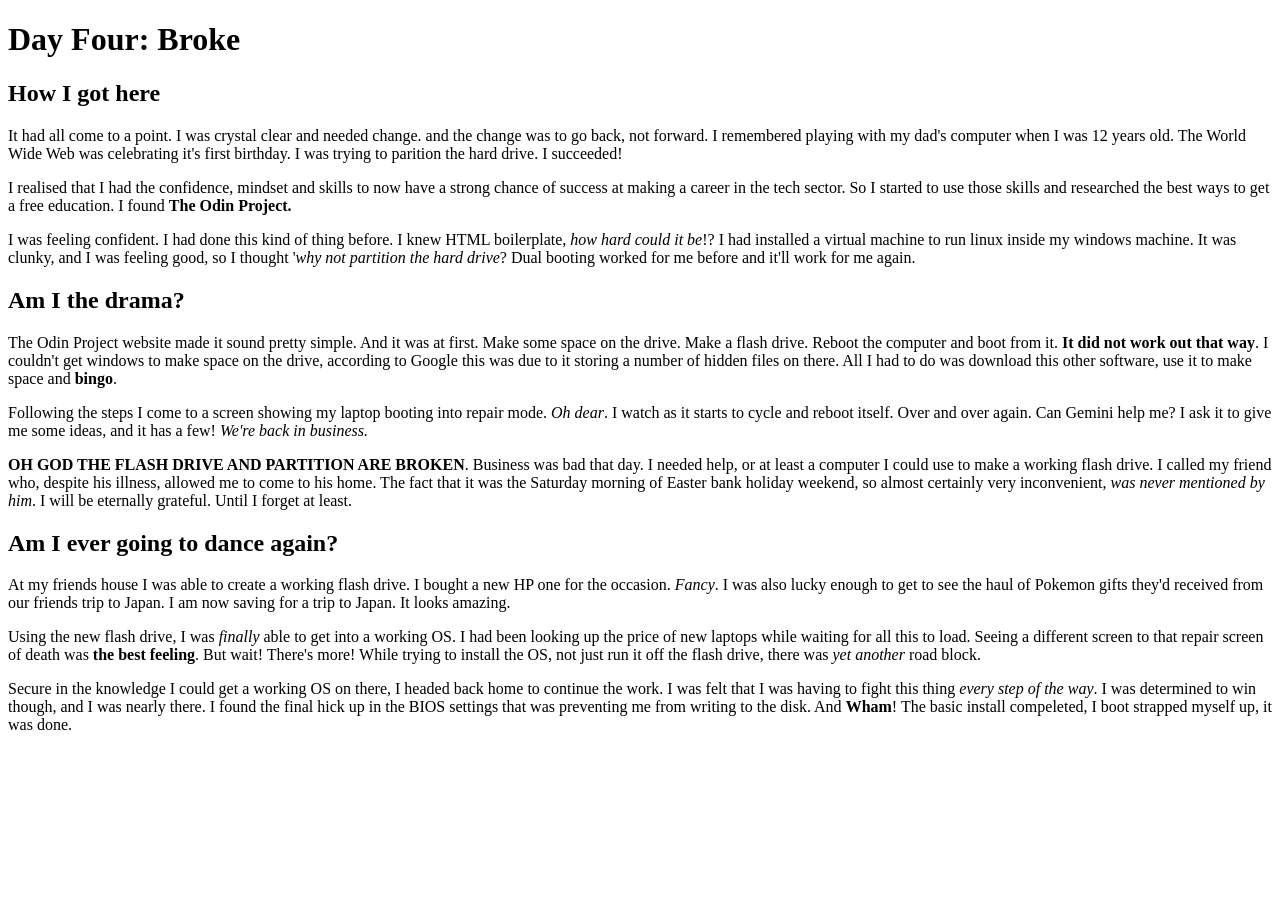
==== index.html @ 67229790 "complete section 3" ====
<!DOCTYPE html>
<html lang="en">
<head>
    <meta charset="UTF-8">
    <meta name="viewport" content="width=device-width, initial-scale=1.0">
    <title>The Dev Log</title>
</head>
<body>
    <h1>Day Four: Broke</h1>
    <h2>How I got here</h2>
    <p>It had all come to a point. I was crystal clear and needed change.
        and the change was to go back, not forward. I remembered playing with my
        dad's computer when I was 12 years old. The World Wide Web was celebrating
        it's first birthday. I was trying to parition the hard drive. I succeeded!
    </p>
    <p>I realised that I had the confidence, mindset and skills to now have a strong
        chance of success at making a career in the tech sector. So I started to use
        those skills and researched the best ways to get a free education. I found 
        <strong>The Odin Project.</strong>
        </p>
    <p>I was feeling confident. I had done this kind of thing before. I knew HTML
        boilerplate, <em>how hard could it be</em>!? I had installed a virtual machine
        to run linux inside my windows machine. It was clunky, and I was feeling good, so
        I thought '<em>why not partition the hard drive</em>? Dual booting worked for 
        me before and it'll work for me again.
    </p>
    <h2>Am I the drama?</h2>
    <p>The Odin Project website made it sound pretty simple. And it was at first. 
       Make some space on the drive. Make a flash drive. Reboot the computer and boot
       from it. <strong>It did not work out that way</strong>. I couldn't get windows
       to make space on the drive, according to Google this was due to it storing a 
       number of hidden files on there. All I had to do was download this other software,
       use it to make space and <strong>bingo</strong>.
    </p>
    <p>Following the steps I come to a screen showing my laptop booting into repair mode.
        <em>Oh dear</em>. I watch as it starts to cycle and reboot itself. Over and over
        again. Can Gemini help me? I ask it to give me some ideas, and it has a few! 
        <em>We're back in business.</em>
    </p>
    <p><strong>OH GOD THE FLASH DRIVE AND PARTITION ARE BROKEN</strong>. Business was 
        bad that day. I needed help, or at least a computer I could use to make a working
        flash drive. I called my friend who, despite his illness, allowed me to come to his
        home. The fact that it was the Saturday morning of Easter bank holiday weekend, so 
        almost certainly very inconvenient, <em>was never mentioned by him</em>. I will be 
        eternally grateful. Until I forget at least.
    </p>
    <h2>Am I ever going to dance again?</h2>
    <p>At my friends house I was able to create a working flash drive. I bought a new HP
        one for the occasion. <em>Fancy</em>. I was also lucky enough to get to see the haul
        of Pokemon gifts they'd received from our friends trip to Japan. I am now saving
        for a trip to Japan. It looks amazing.
    </p>
    <p>Using the new flash drive, I was <em>finally</em> able to get into a working OS. I 
        had been looking up the price of new laptops while waiting for all this to load. 
        Seeing a different screen to that repair screen of death was <strong>the best
        feeling</strong>. But wait! There's more! While trying to install the OS, not just 
        run it off the flash drive, there was <em>yet another</em> road block.
    </p>
    <p>Secure in the knowledge I could get a working OS on there, I headed back home to 
        continue the work. I was felt that I was having to fight this thing <em>every step of 
        the way</em>. I was determined to win though, and I was nearly there. I found the 
        final hick up in the BIOS settings that was preventing me from writing to the disk.
        And <strong>Wham</strong>! The basic install compeleted, I boot strapped myself up, 
        it was done.
    </p>
</body>
</html>
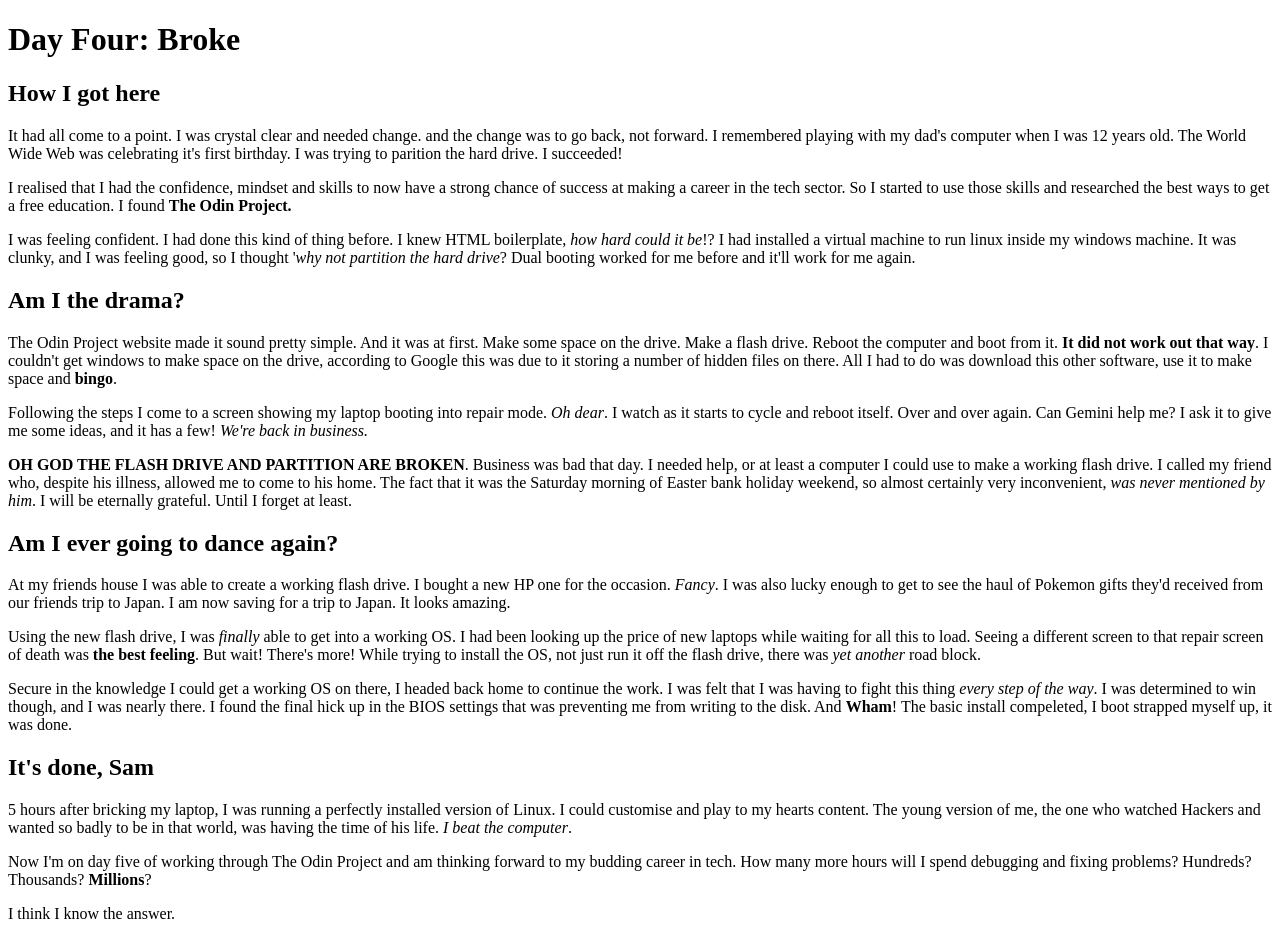
==== commit ad49f938: "add conclusion" ====
--- a/index.html
+++ b/index.html
@@ -63,5 +63,16 @@
         And <strong>Wham</strong>! The basic install compeleted, I boot strapped myself up, 
         it was done.
     </p>
+    <h2>It's done, Sam</h2>
+    <p>5 hours after bricking my laptop, I was running a perfectly installed version of
+        Linux. I could customise and play to my hearts content. The young version of me, the 
+        one who watched Hackers and wanted so badly to be in that world, was having the time 
+        of his life. <em>I beat the computer</em>.
+    </p>
+    <p>Now I'm on day five of working through The Odin Project and am thinking forward
+        to my budding career in tech. How many more hours will I spend debugging and fixing
+        problems? Hundreds? Thousands? <strong>Millions</strong>?
+    </p>
+    <p>I think I know the answer.</p>
 </body>
 </html>
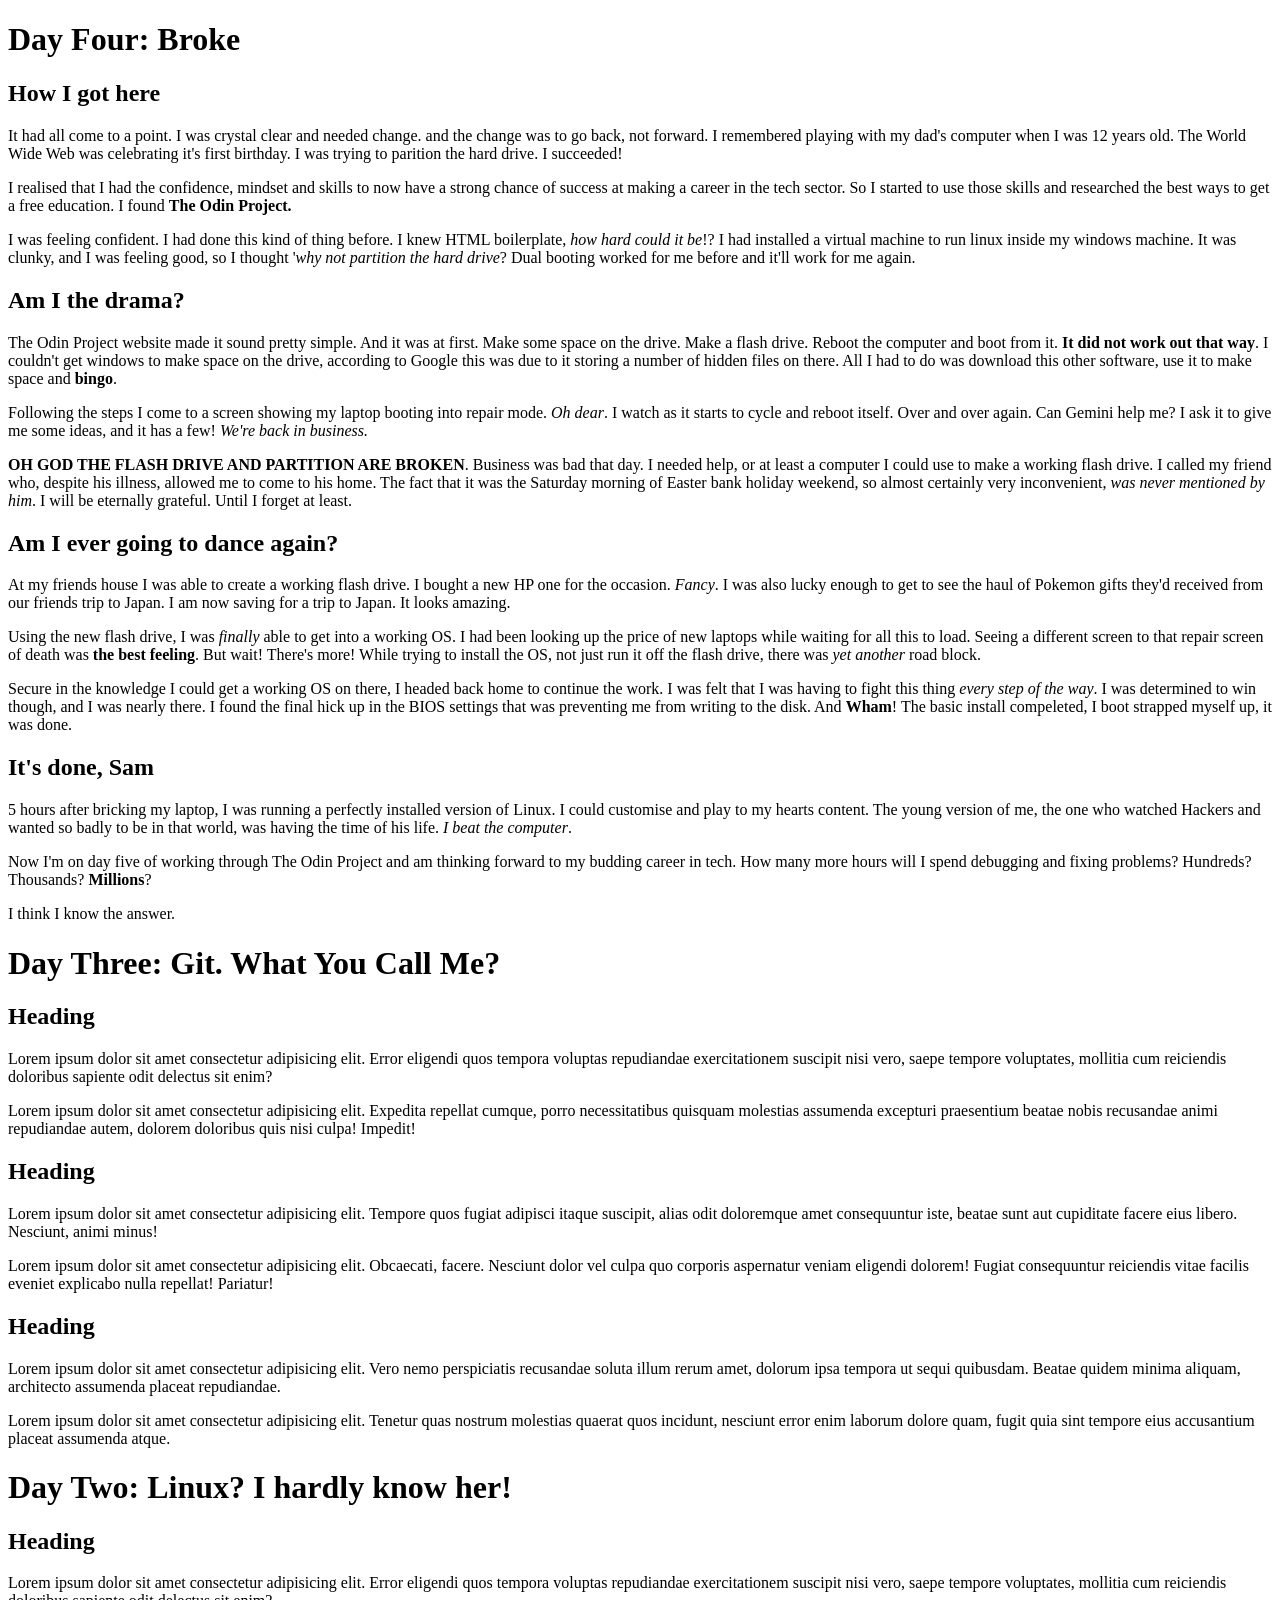
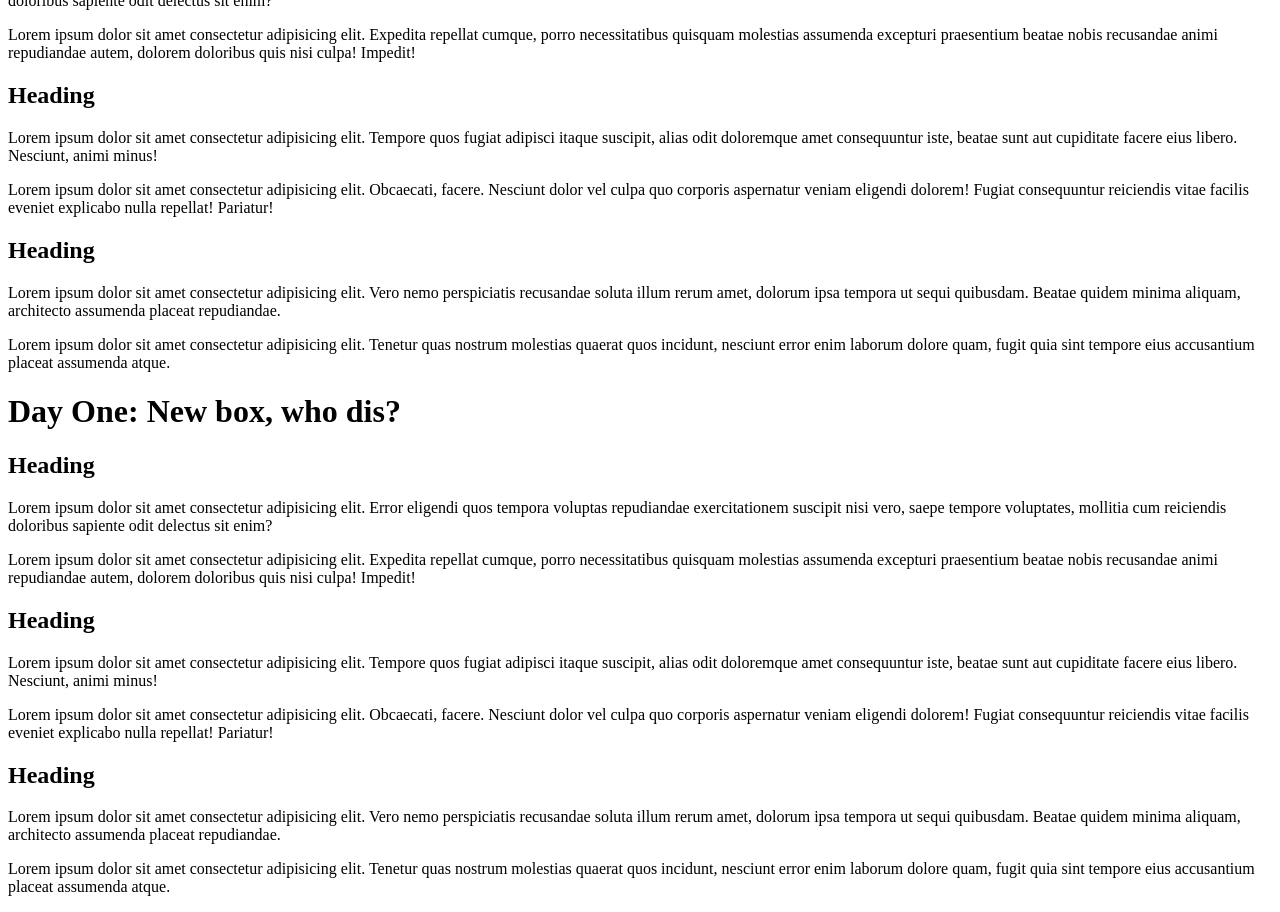
==== commit e12da0b9: "add final sections + formatting" ====
--- a/index.html
+++ b/index.html
@@ -7,6 +7,7 @@
 </head>
 <body>
     <h1>Day Four: Broke</h1>
+
     <h2>How I got here</h2>
     <p>It had all come to a point. I was crystal clear and needed change.
         and the change was to go back, not forward. I remembered playing with my
@@ -24,6 +25,7 @@
         I thought '<em>why not partition the hard drive</em>? Dual booting worked for 
         me before and it'll work for me again.
     </p>
+
     <h2>Am I the drama?</h2>
     <p>The Odin Project website made it sound pretty simple. And it was at first. 
        Make some space on the drive. Make a flash drive. Reboot the computer and boot
@@ -44,6 +46,7 @@
         almost certainly very inconvenient, <em>was never mentioned by him</em>. I will be 
         eternally grateful. Until I forget at least.
     </p>
+
     <h2>Am I ever going to dance again?</h2>
     <p>At my friends house I was able to create a working flash drive. I bought a new HP
         one for the occasion. <em>Fancy</em>. I was also lucky enough to get to see the haul
@@ -63,6 +66,7 @@
         And <strong>Wham</strong>! The basic install compeleted, I boot strapped myself up, 
         it was done.
     </p>
+
     <h2>It's done, Sam</h2>
     <p>5 hours after bricking my laptop, I was running a perfectly installed version of
         Linux. I could customise and play to my hearts content. The young version of me, the 
@@ -74,5 +78,47 @@
         problems? Hundreds? Thousands? <strong>Millions</strong>?
     </p>
     <p>I think I know the answer.</p>
+
+    <h1>Day Three: Git. What You Call Me?</h1>
+
+    <h2>Heading</h2>
+    <p>Lorem ipsum dolor sit amet consectetur adipisicing elit. Error eligendi quos tempora voluptas repudiandae exercitationem suscipit nisi vero, saepe tempore voluptates, mollitia cum reiciendis doloribus sapiente odit delectus sit enim?</p>
+    <p>Lorem ipsum dolor sit amet consectetur adipisicing elit. Expedita repellat cumque, porro necessitatibus quisquam molestias assumenda excepturi praesentium beatae nobis recusandae animi repudiandae autem, dolorem doloribus quis nisi culpa! Impedit!</p>
+    
+    <h2>Heading</h2>
+    <p>Lorem ipsum dolor sit amet consectetur adipisicing elit. Tempore quos fugiat adipisci itaque suscipit, alias odit doloremque amet consequuntur iste, beatae sunt aut cupiditate facere eius libero. Nesciunt, animi minus!</p>
+    <p>Lorem ipsum dolor sit amet consectetur adipisicing elit. Obcaecati, facere. Nesciunt dolor vel culpa quo corporis aspernatur veniam eligendi dolorem! Fugiat consequuntur reiciendis vitae facilis eveniet explicabo nulla repellat! Pariatur!</p>
+    
+    <h2>Heading</h2>
+    <p>Lorem ipsum dolor sit amet consectetur adipisicing elit. Vero nemo perspiciatis recusandae soluta illum rerum amet, dolorum ipsa tempora ut sequi quibusdam. Beatae quidem minima aliquam, architecto assumenda placeat repudiandae.</p>
+    <p>Lorem ipsum dolor sit amet consectetur adipisicing elit. Tenetur quas nostrum molestias quaerat quos incidunt, nesciunt error enim laborum dolore quam, fugit quia sint tempore eius accusantium placeat assumenda atque.</p>
+    
+    <h1>Day Two: Linux? I hardly know her!</h1>
+    
+    <h2>Heading</h2>
+    <p>Lorem ipsum dolor sit amet consectetur adipisicing elit. Error eligendi quos tempora voluptas repudiandae exercitationem suscipit nisi vero, saepe tempore voluptates, mollitia cum reiciendis doloribus sapiente odit delectus sit enim?</p>
+    <p>Lorem ipsum dolor sit amet consectetur adipisicing elit. Expedita repellat cumque, porro necessitatibus quisquam molestias assumenda excepturi praesentium beatae nobis recusandae animi repudiandae autem, dolorem doloribus quis nisi culpa! Impedit!</p>
+    
+    <h2>Heading</h2>
+    <p>Lorem ipsum dolor sit amet consectetur adipisicing elit. Tempore quos fugiat adipisci itaque suscipit, alias odit doloremque amet consequuntur iste, beatae sunt aut cupiditate facere eius libero. Nesciunt, animi minus!</p>
+    <p>Lorem ipsum dolor sit amet consectetur adipisicing elit. Obcaecati, facere. Nesciunt dolor vel culpa quo corporis aspernatur veniam eligendi dolorem! Fugiat consequuntur reiciendis vitae facilis eveniet explicabo nulla repellat! Pariatur!</p>
+   
+    <h2>Heading</h2>
+    <p>Lorem ipsum dolor sit amet consectetur adipisicing elit. Vero nemo perspiciatis recusandae soluta illum rerum amet, dolorum ipsa tempora ut sequi quibusdam. Beatae quidem minima aliquam, architecto assumenda placeat repudiandae.</p>
+    <p>Lorem ipsum dolor sit amet consectetur adipisicing elit. Tenetur quas nostrum molestias quaerat quos incidunt, nesciunt error enim laborum dolore quam, fugit quia sint tempore eius accusantium placeat assumenda atque.</p>
+    
+    <h1>Day One: New box, who dis?</h1>
+    
+    <h2>Heading</h2>
+    <p>Lorem ipsum dolor sit amet consectetur adipisicing elit. Error eligendi quos tempora voluptas repudiandae exercitationem suscipit nisi vero, saepe tempore voluptates, mollitia cum reiciendis doloribus sapiente odit delectus sit enim?</p>
+    <p>Lorem ipsum dolor sit amet consectetur adipisicing elit. Expedita repellat cumque, porro necessitatibus quisquam molestias assumenda excepturi praesentium beatae nobis recusandae animi repudiandae autem, dolorem doloribus quis nisi culpa! Impedit!</p>
+    
+    <h2>Heading</h2>
+    <p>Lorem ipsum dolor sit amet consectetur adipisicing elit. Tempore quos fugiat adipisci itaque suscipit, alias odit doloremque amet consequuntur iste, beatae sunt aut cupiditate facere eius libero. Nesciunt, animi minus!</p>
+    <p>Lorem ipsum dolor sit amet consectetur adipisicing elit. Obcaecati, facere. Nesciunt dolor vel culpa quo corporis aspernatur veniam eligendi dolorem! Fugiat consequuntur reiciendis vitae facilis eveniet explicabo nulla repellat! Pariatur!</p>
+   
+    <h2>Heading</h2>
+    <p>Lorem ipsum dolor sit amet consectetur adipisicing elit. Vero nemo perspiciatis recusandae soluta illum rerum amet, dolorum ipsa tempora ut sequi quibusdam. Beatae quidem minima aliquam, architecto assumenda placeat repudiandae.</p>
+    <p>Lorem ipsum dolor sit amet consectetur adipisicing elit. Tenetur quas nostrum molestias quaerat quos incidunt, nesciunt error enim laborum dolore quam, fugit quia sint tempore eius accusantium placeat assumenda atque.</p>
 </body>
 </html>
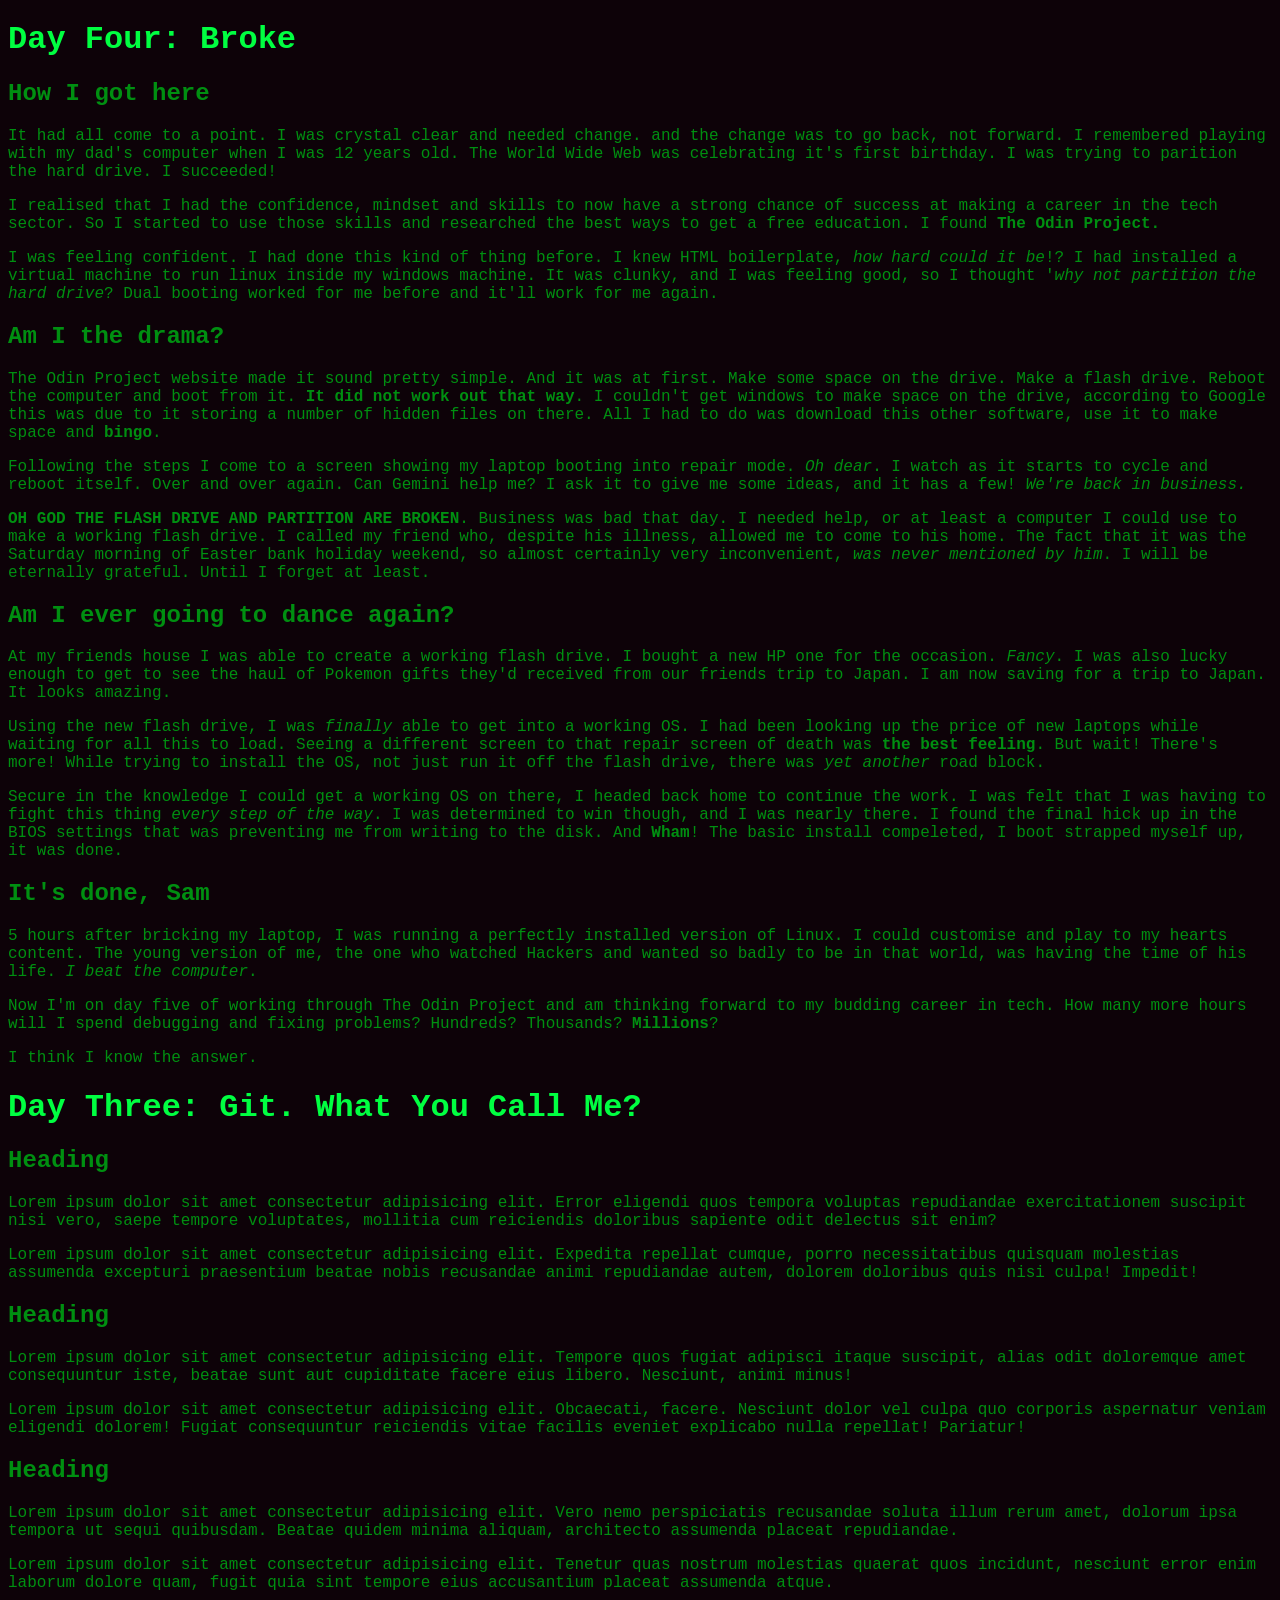
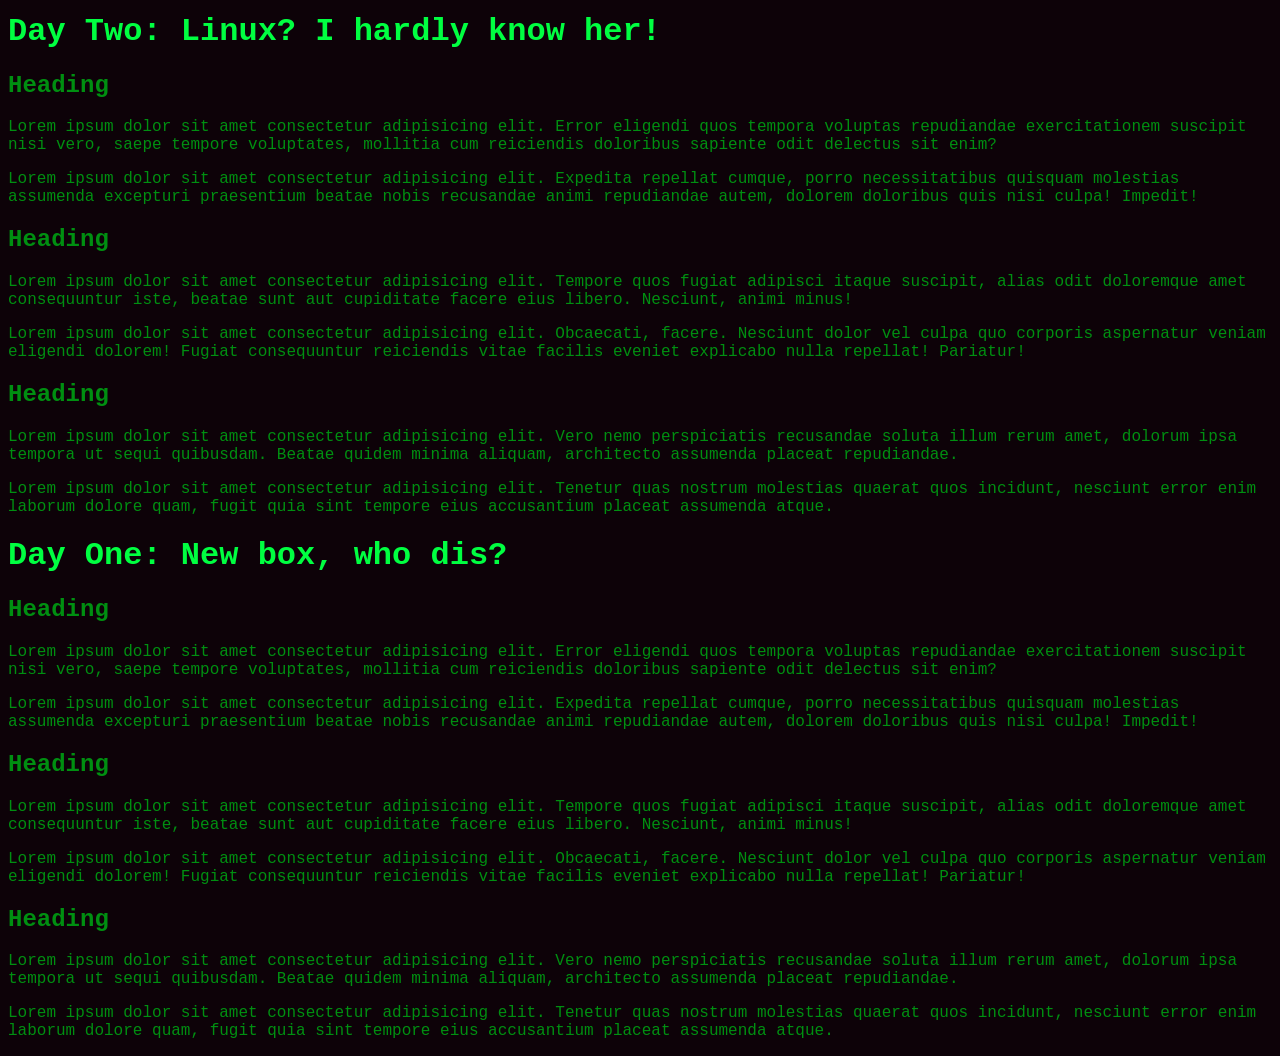
==== commit af6cea43: "add css file bg text color font" ====
--- a/index.html
+++ b/index.html
@@ -1,6 +1,7 @@
 <!DOCTYPE html>
 <html lang="en">
 <head>
+    <link rel="stylesheet" href="style.css">
     <meta charset="UTF-8">
     <meta name="viewport" content="width=device-width, initial-scale=1.0">
     <title>The Dev Log</title>
--- a/style.css
+++ b/style.css
@@ -0,0 +1,11 @@
+body {
+    background-color: #0d0208;
+    font-family: "Courier New", monospace;
+}
+h1 {
+    color: #00ff41;
+}
+h2,
+p {
+    color: #008f11;
+}
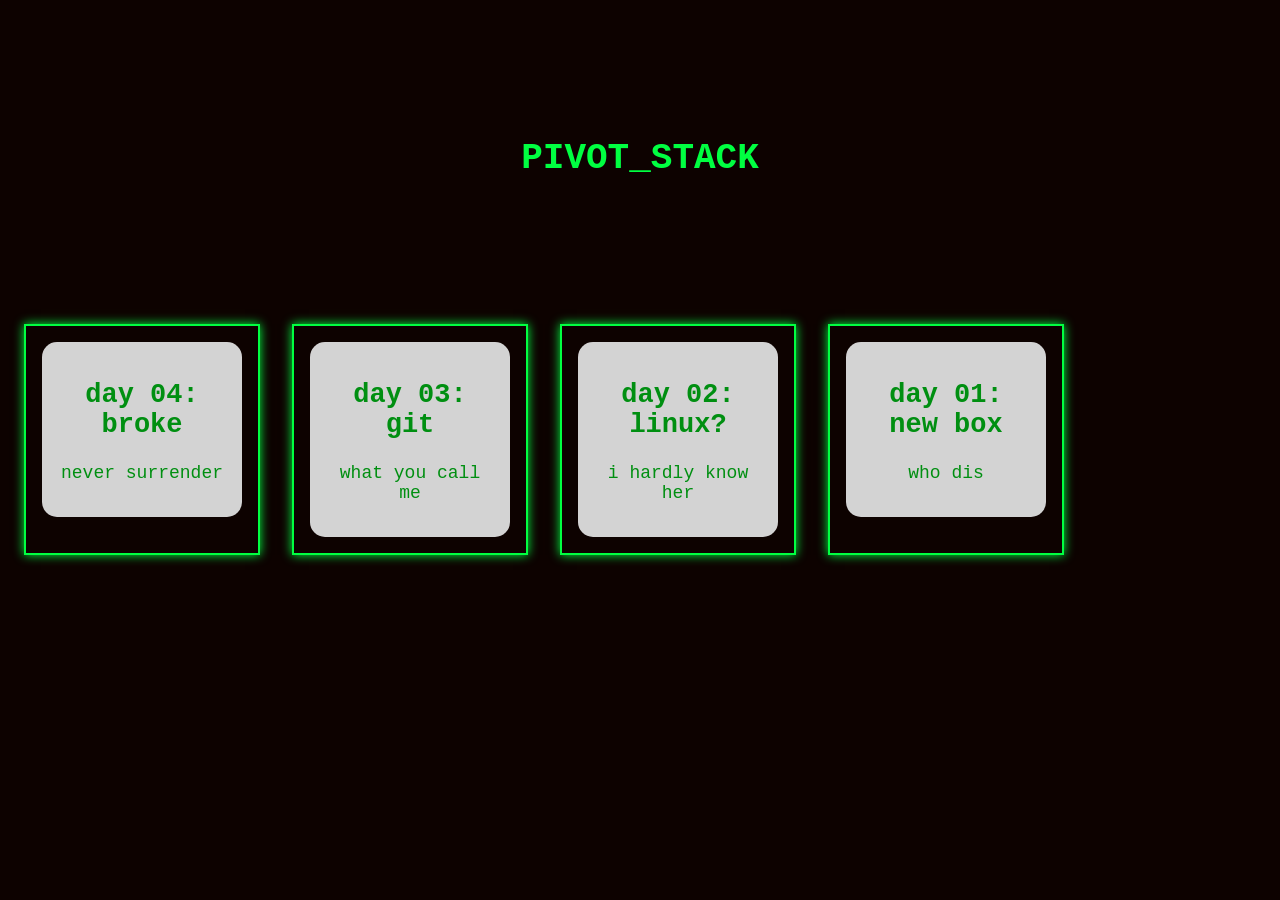
==== commit b584b1a0: "add css blocks and style" ====
--- a/index.html
+++ b/index.html
@@ -1,125 +1,56 @@
 <!DOCTYPE html>
 <html lang="en">
 <head>
-    <link rel="stylesheet" href="style.css">
+    <link rel="stylesheet" href="styles.css">
     <meta charset="UTF-8">
     <meta name="viewport" content="width=device-width, initial-scale=1.0">
-    <title>The Dev Log</title>
+    <title>pivotstack dev log</title>
 </head>
 <body>
-    <h1>Day Four: Broke</h1>
+    <header class="box header">
+        <h1>PIVOT_STACK</h1>
+    </header>
 
-    <h2>How I got here</h2>
-    <p>It had all come to a point. I was crystal clear and needed change.
-        and the change was to go back, not forward. I remembered playing with my
-        dad's computer when I was 12 years old. The World Wide Web was celebrating
-        it's first birthday. I was trying to parition the hard drive. I succeeded!
-    </p>
-    <p>I realised that I had the confidence, mindset and skills to now have a strong
-        chance of success at making a career in the tech sector. So I started to use
-        those skills and researched the best ways to get a free education. I found 
-        <strong>The Odin Project.</strong>
-        </p>
-    <p>I was feeling confident. I had done this kind of thing before. I knew HTML
-        boilerplate, <em>how hard could it be</em>!? I had installed a virtual machine
-        to run linux inside my windows machine. It was clunky, and I was feeling good, so
-        I thought '<em>why not partition the hard drive</em>? Dual booting worked for 
-        me before and it'll work for me again.
-    </p>
+<div class="box">
+    <a href="./posts/four.html" class="monitor-card">
+        <div class="monitor-frame">
+            <div class="crt-screen">
+                <h2>day 04: broke</h2>
+                <p>never surrender</p>
+            </div>
+        </div>
+    </a>
 
-    <h2>Am I the drama?</h2>
-    <p>The Odin Project website made it sound pretty simple. And it was at first. 
-       Make some space on the drive. Make a flash drive. Reboot the computer and boot
-       from it. <strong>It did not work out that way</strong>. I couldn't get windows
-       to make space on the drive, according to Google this was due to it storing a 
-       number of hidden files on there. All I had to do was download this other software,
-       use it to make space and <strong>bingo</strong>.
-    </p>
-    <p>Following the steps I come to a screen showing my laptop booting into repair mode.
-        <em>Oh dear</em>. I watch as it starts to cycle and reboot itself. Over and over
-        again. Can Gemini help me? I ask it to give me some ideas, and it has a few! 
-        <em>We're back in business.</em>
-    </p>
-    <p><strong>OH GOD THE FLASH DRIVE AND PARTITION ARE BROKEN</strong>. Business was 
-        bad that day. I needed help, or at least a computer I could use to make a working
-        flash drive. I called my friend who, despite his illness, allowed me to come to his
-        home. The fact that it was the Saturday morning of Easter bank holiday weekend, so 
-        almost certainly very inconvenient, <em>was never mentioned by him</em>. I will be 
-        eternally grateful. Until I forget at least.
-    </p>
+ <a href="./posts/three.html" class="monitor-card">
+        <div class="monitor-frame">
+            <div class="crt-screen">
+                <h2>day 03: git</h2>
+                <p>what you call me</p>
+            </div>
+        </div>
+    </a>
+    
+<a href="./posts/two.html" class="monitor-card">
+        <div class="monitor-frame">
+            <div class="crt-screen">
+                <h2>day 02: linux?</h2>
+                <p>i hardly know her</p>
+            </div>
+        </div>
+    </a>
+    
+    <a href="./posts/one.html" class="monitor-card box">
+        <div class="monitor-frame">
+            <div class="crt-screen">
+                <h2>day 01: new box</h2>
+                <p>who dis</p>
+            </div>
+        </div>
+    </a>
+    </div>
 
-    <h2>Am I ever going to dance again?</h2>
-    <p>At my friends house I was able to create a working flash drive. I bought a new HP
-        one for the occasion. <em>Fancy</em>. I was also lucky enough to get to see the haul
-        of Pokemon gifts they'd received from our friends trip to Japan. I am now saving
-        for a trip to Japan. It looks amazing.
-    </p>
-    <p>Using the new flash drive, I was <em>finally</em> able to get into a working OS. I 
-        had been looking up the price of new laptops while waiting for all this to load. 
-        Seeing a different screen to that repair screen of death was <strong>the best
-        feeling</strong>. But wait! There's more! While trying to install the OS, not just 
-        run it off the flash drive, there was <em>yet another</em> road block.
-    </p>
-    <p>Secure in the knowledge I could get a working OS on there, I headed back home to 
-        continue the work. I was felt that I was having to fight this thing <em>every step of 
-        the way</em>. I was determined to win though, and I was nearly there. I found the 
-        final hick up in the BIOS settings that was preventing me from writing to the disk.
-        And <strong>Wham</strong>! The basic install compeleted, I boot strapped myself up, 
-        it was done.
-    </p>
-
-    <h2>It's done, Sam</h2>
-    <p>5 hours after bricking my laptop, I was running a perfectly installed version of
-        Linux. I could customise and play to my hearts content. The young version of me, the 
-        one who watched Hackers and wanted so badly to be in that world, was having the time 
-        of his life. <em>I beat the computer</em>.
-    </p>
-    <p>Now I'm on day five of working through The Odin Project and am thinking forward
-        to my budding career in tech. How many more hours will I spend debugging and fixing
-        problems? Hundreds? Thousands? <strong>Millions</strong>?
-    </p>
-    <p>I think I know the answer.</p>
-
-    <h1>Day Three: Git. What You Call Me?</h1>
-
-    <h2>Heading</h2>
-    <p>Lorem ipsum dolor sit amet consectetur adipisicing elit. Error eligendi quos tempora voluptas repudiandae exercitationem suscipit nisi vero, saepe tempore voluptates, mollitia cum reiciendis doloribus sapiente odit delectus sit enim?</p>
-    <p>Lorem ipsum dolor sit amet consectetur adipisicing elit. Expedita repellat cumque, porro necessitatibus quisquam molestias assumenda excepturi praesentium beatae nobis recusandae animi repudiandae autem, dolorem doloribus quis nisi culpa! Impedit!</p>
-    
-    <h2>Heading</h2>
-    <p>Lorem ipsum dolor sit amet consectetur adipisicing elit. Tempore quos fugiat adipisci itaque suscipit, alias odit doloremque amet consequuntur iste, beatae sunt aut cupiditate facere eius libero. Nesciunt, animi minus!</p>
-    <p>Lorem ipsum dolor sit amet consectetur adipisicing elit. Obcaecati, facere. Nesciunt dolor vel culpa quo corporis aspernatur veniam eligendi dolorem! Fugiat consequuntur reiciendis vitae facilis eveniet explicabo nulla repellat! Pariatur!</p>
-    
-    <h2>Heading</h2>
-    <p>Lorem ipsum dolor sit amet consectetur adipisicing elit. Vero nemo perspiciatis recusandae soluta illum rerum amet, dolorum ipsa tempora ut sequi quibusdam. Beatae quidem minima aliquam, architecto assumenda placeat repudiandae.</p>
-    <p>Lorem ipsum dolor sit amet consectetur adipisicing elit. Tenetur quas nostrum molestias quaerat quos incidunt, nesciunt error enim laborum dolore quam, fugit quia sint tempore eius accusantium placeat assumenda atque.</p>
-    
-    <h1>Day Two: Linux? I hardly know her!</h1>
-    
-    <h2>Heading</h2>
-    <p>Lorem ipsum dolor sit amet consectetur adipisicing elit. Error eligendi quos tempora voluptas repudiandae exercitationem suscipit nisi vero, saepe tempore voluptates, mollitia cum reiciendis doloribus sapiente odit delectus sit enim?</p>
-    <p>Lorem ipsum dolor sit amet consectetur adipisicing elit. Expedita repellat cumque, porro necessitatibus quisquam molestias assumenda excepturi praesentium beatae nobis recusandae animi repudiandae autem, dolorem doloribus quis nisi culpa! Impedit!</p>
-    
-    <h2>Heading</h2>
-    <p>Lorem ipsum dolor sit amet consectetur adipisicing elit. Tempore quos fugiat adipisci itaque suscipit, alias odit doloremque amet consequuntur iste, beatae sunt aut cupiditate facere eius libero. Nesciunt, animi minus!</p>
-    <p>Lorem ipsum dolor sit amet consectetur adipisicing elit. Obcaecati, facere. Nesciunt dolor vel culpa quo corporis aspernatur veniam eligendi dolorem! Fugiat consequuntur reiciendis vitae facilis eveniet explicabo nulla repellat! Pariatur!</p>
-   
-    <h2>Heading</h2>
-    <p>Lorem ipsum dolor sit amet consectetur adipisicing elit. Vero nemo perspiciatis recusandae soluta illum rerum amet, dolorum ipsa tempora ut sequi quibusdam. Beatae quidem minima aliquam, architecto assumenda placeat repudiandae.</p>
-    <p>Lorem ipsum dolor sit amet consectetur adipisicing elit. Tenetur quas nostrum molestias quaerat quos incidunt, nesciunt error enim laborum dolore quam, fugit quia sint tempore eius accusantium placeat assumenda atque.</p>
-    
-    <h1>Day One: New box, who dis?</h1>
-    
-    <h2>Heading</h2>
-    <p>Lorem ipsum dolor sit amet consectetur adipisicing elit. Error eligendi quos tempora voluptas repudiandae exercitationem suscipit nisi vero, saepe tempore voluptates, mollitia cum reiciendis doloribus sapiente odit delectus sit enim?</p>
-    <p>Lorem ipsum dolor sit amet consectetur adipisicing elit. Expedita repellat cumque, porro necessitatibus quisquam molestias assumenda excepturi praesentium beatae nobis recusandae animi repudiandae autem, dolorem doloribus quis nisi culpa! Impedit!</p>
-    
-    <h2>Heading</h2>
-    <p>Lorem ipsum dolor sit amet consectetur adipisicing elit. Tempore quos fugiat adipisci itaque suscipit, alias odit doloremque amet consequuntur iste, beatae sunt aut cupiditate facere eius libero. Nesciunt, animi minus!</p>
-    <p>Lorem ipsum dolor sit amet consectetur adipisicing elit. Obcaecati, facere. Nesciunt dolor vel culpa quo corporis aspernatur veniam eligendi dolorem! Fugiat consequuntur reiciendis vitae facilis eveniet explicabo nulla repellat! Pariatur!</p>
-   
-    <h2>Heading</h2>
-    <p>Lorem ipsum dolor sit amet consectetur adipisicing elit. Vero nemo perspiciatis recusandae soluta illum rerum amet, dolorum ipsa tempora ut sequi quibusdam. Beatae quidem minima aliquam, architecto assumenda placeat repudiandae.</p>
-    <p>Lorem ipsum dolor sit amet consectetur adipisicing elit. Tenetur quas nostrum molestias quaerat quos incidunt, nesciunt error enim laborum dolore quam, fugit quia sint tempore eius accusantium placeat assumenda atque.</p>
+    <div class="box">
+        
+    </div>
 </body>
 </html>
--- a/styles.css
+++ b/styles.css
@@ -0,0 +1,59 @@
+:root {
+    --matrix-green: #00ff41;
+    --less-green: #008f11;
+    --terminal-black: #0d0200;
+    --glow-strength: 10px;
+    --standard-padding: 1rem;
+}
+
+body {
+    background-color: var(--terminal-black);
+    color: var(--less-green);
+    font-family: "Courier New";
+    box-sizing: border-box;
+}
+
+h1 {
+    color: var(--matrix-green);
+}
+
+a {
+    color: var(--less-green);
+    text-decoration: none;
+}
+
+.box.header {
+    display: flex;
+    justify-content: center;
+    align-items: center;
+    height: 300px;
+}
+
+.monitor-card {
+    display: block;
+    width: 200px;
+    border: 2px solid var(--matrix-green);
+    padding: var(--standard-padding);
+    margin: 1rem;
+    box-shadow: 0 0 var(--glow-strength) var(--matrix-green);
+    text-align: center;
+}
+
+.crt-screen {
+    background-color: lightgray;
+    border-radius: 15px;
+    padding: var(--standard-padding);
+    display: inline-block;
+
+}
+
+.monitor-frame {
+    padding: 1/2rem;
+}
+
+.box{
+    display: flex;
+    font-size: large;
+}
+
+
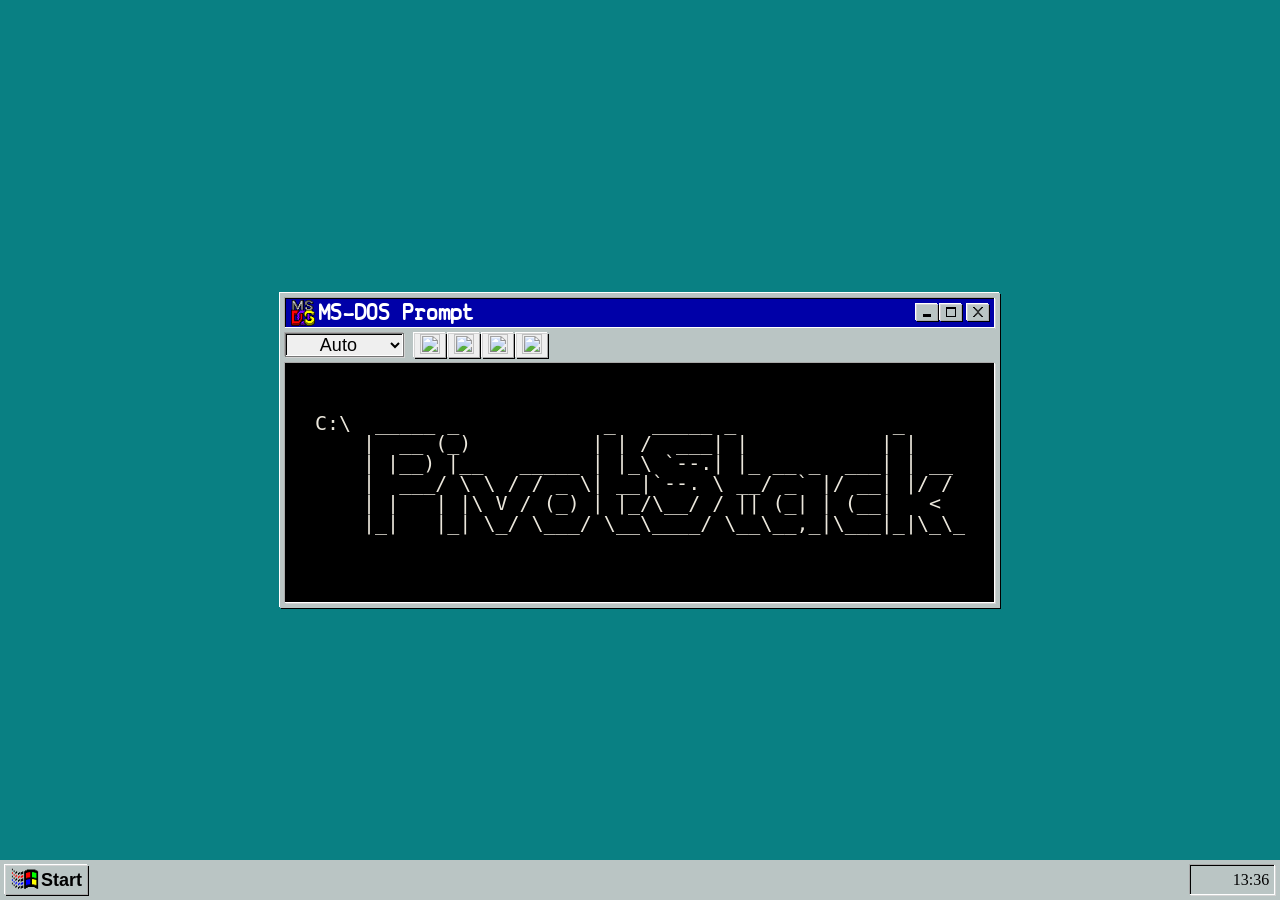
==== commit 35726c4b: "archive old versions" ====
--- a/index.html
+++ b/index.html
@@ -1,56 +1,61 @@
 <!DOCTYPE html>
 <html lang="en">
 <head>
-    <link rel="stylesheet" href="styles.css">
     <meta charset="UTF-8">
     <meta name="viewport" content="width=device-width, initial-scale=1.0">
-    <title>pivotstack dev log</title>
+    <link rel="stylesheet" href="styles.css">
+    <title>PIVOT_STACK</title>
 </head>
 <body>
-    <header class="box header">
-        <h1>PIVOT_STACK</h1>
-    </header>
+    <div class="desktop">
 
-<div class="box">
-    <a href="./posts/four.html" class="monitor-card">
-        <div class="monitor-frame">
-            <div class="crt-screen">
-                <h2>day 04: broke</h2>
-                <p>never surrender</p>
+    </div>
+    <div class="overlay">
+        <div class="window-frame">
+            <div class="title-bar">
+                <img class="dos-logo" src="./img/MS-DOS_pixelated.svg" height="26px">
+                <p class="dos-prompt">MS-DOS Prompt</p>
+                <button class="control-button"><img class="mini-icon" src="./img/minimize.png" height="10px" width="10px"></button>
+                <button class="control-button"><img class="mini-icon" src="./img/maximize.png" height="10px" width="10px"></button>
+                <button class="control-button exit"><img class="mini-icon" src="./img/close.png" height="10px" width="10px"></button>
+            </div>
+            <div class="tool-bar">
+                <select>
+                    <option class="option">Auto</option>
+                    <option class="option">Semi</option>
+                    <option class="option">Manual</option>
+                    <option class="option">Analogue</option>
+                    <option class="option">Digital</option>
+                </select>
+                <button class="tool-button"><img class="mini-icon" src="" height="20px" width="20px"></button>
+                <button class="tool-button"><img class="mini-icon" src="" height="20px" width="20px"></button>
+                <button class="tool-button"><img class="mini-icon" src="" height="20px" width="20px"></button>
+                <button class="tool-button"><img class="mini-icon" src="" height="20px" width="20px"></button>
+            </div>
+            <div class="window-body">
+                <pre style="line-height: 1; font-weight: normal; color: #ebe7dc;">
+C:\  _____ _            _   _____ _             _    
+    |  __ (_)          | | /  ___| |           | |   
+    | |__) |__   _____ | |_\ `--.| |_ __ _  ___| | __
+    |  ___/ \ \ / / _ \| __|`--. \ __/ _` |/ __| |/ /
+    | |   | |\ V / (_) | |_/\__/ / || (_| | (__|   &lt; 
+    |_|   |_| \_/ \___/ \__\____/ \__\__,_|\___|_|\_\<span class="blink">_</span>
+                </pre>
             </div>
         </div>
-    </a>
-
- <a href="./posts/three.html" class="monitor-card">
-        <div class="monitor-frame">
-            <div class="crt-screen">
-                <h2>day 03: git</h2>
-                <p>what you call me</p>
+    </div>
+    <div class="task-bar">
+        <button class="start-button">
+            <img class="start-icon" src="./img/w95_40.ico" height="28px" width="28px" alt="windows 95 original icon">
+            <strong>Start</strong>
+        </button>
+        <div class="tray">
+            <img class="tray-icon" src="" height="15px" width="15px">
+            <img class="tray-icon" src="" height="15px" width="15px">
+            <div class="clock">
+                13:36
             </div>
         </div>
-    </a>
-    
-<a href="./posts/two.html" class="monitor-card">
-        <div class="monitor-frame">
-            <div class="crt-screen">
-                <h2>day 02: linux?</h2>
-                <p>i hardly know her</p>
-            </div>
-        </div>
-    </a>
-    
-    <a href="./posts/one.html" class="monitor-card box">
-        <div class="monitor-frame">
-            <div class="crt-screen">
-                <h2>day 01: new box</h2>
-                <p>who dis</p>
-            </div>
-        </div>
-    </a>
-    </div>
-
-    <div class="box">
-        
     </div>
 </body>
 </html>
--- a/styles.css
+++ b/styles.css
@@ -1,59 +1,159 @@
 :root {
-    --matrix-green: #00ff41;
-    --less-green: #008f11;
-    --terminal-black: #0d0200;
-    --glow-strength: 10px;
-    --standard-padding: 1rem;
+    --screen-black: #000000;
+    --title-blue: #0000a8;
+    --win-green: #098083;
+    --beige: #baa789;
+    --sky-blue: #bce5f7;
+    --border-grey: #bac5c4;
+    --text-white: #ffffff;
+    --stand-out: 1px  1px black, -1px -1px white, 1px 1px inset lightgray, -1px -1px inset darkgray;
+    --sink-in: -1px -1px inset white, 1px 1px inset black, -1px -1px darkgray, 1px 1px lightgray;
+}
+
+@font-face {
+    font-family: 'sv_basic_manualbook';
+    src: url('svbasicmanual-nrpp-webfont.woff2') format('woff2'),
+         url('svbasicmanual-nrpp-webfont.woff') format('woff');
+    font-weight: normal;
+    font-style: normal;
+}
+
+* {
+    box-sizing: border-box;
 }
 
 body {
-    background-color: var(--terminal-black);
-    color: var(--less-green);
-    font-family: "Courier New";
-    box-sizing: border-box;
+    margin: 0px;
+    background-color: var(--win-green);
 }
 
-h1 {
-    color: var(--matrix-green);
+.desktop {
+    display: grid;
 }
 
-a {
-    color: var(--less-green);
-    text-decoration: none;
+.overlay {
+    width: 100vw;
+    height: 100vh;
+    display: flex;
+    align-items: center;
+    justify-content: center;
+    position: absolute;
+    z-index: 10;
 }
 
-.box.header {
-    display: flex;
-    justify-content: center;
-    align-items: center;
-    height: 300px;
+.window-frame {
+    width: fit-content;
+    border: 5px solid var(--border-grey);
+    background-color: var(--screen-black);
+    box-shadow: var(--stand-out);
 }
 
-.monitor-card {
-    display: block;
-    width: 200px;
-    border: 2px solid var(--matrix-green);
-    padding: var(--standard-padding);
-    margin: 1rem;
-    box-shadow: 0 0 var(--glow-strength) var(--matrix-green);
-    text-align: center;
+.title-bar {
+    background-color: var(--title-blue);
+    font-family: 'sv_basic_manualbook';
+    height: 30px;
+    display: flex;
+    box-shadow: var(--sink-in);
+    align-items: center;
+    justify-content: flex-start;
+    padding: 2px;
 }
 
-.crt-screen {
-    background-color: lightgray;
-    border-radius: 15px;
-    padding: var(--standard-padding);
-    display: inline-block;
-
+.dos-logo {
+    margin: 4px;
 }
 
-.monitor-frame {
-    padding: 1/2rem;
+.title-bar p {
+    margin-right: auto;
+    color: var(--text-white);
+    font-size: 24px;
+    font-weight: 700;
 }
 
-.box{
-    display: flex;
-    font-size: large;
+.control-button {
+    background-color: var(--border-grey);
+    border: 1px;
+    margin: 1px;
+    box-shadow: var(--stand-out);
 }
 
+.control-button.exit {
+    margin-left: 4px;
+    margin-right: 4px;
+}
 
+.tool-bar {
+    background-color: var(--border-grey);
+    font-family: 'sv_basic_manualbook';
+    height: 35px;
+    display: flex;
+    align-items: center;
+}
+
+.tool-bar select {
+    margin: 2px 10px 2px 0px;
+    height: max-content;
+    font-size: large;
+    text-align: center;
+    text-align-last: center;
+    padding: 0 10px;
+    box-shadow: var(--sink-in);
+}
+
+.option {
+    text-align-last: center;
+}
+
+.tool-button {
+    box-shadow: var(--stand-out);
+    margin-right: 2px;
+    border: transparent;
+}
+
+.window-body {
+    background-color: var(--screen-black);
+    display: flex;
+    justify-items: center;
+    align-items: center;
+    padding: 30px;
+    box-shadow: var(--sink-in);
+}
+
+.window-body pre {
+    color: var(--text-white);
+    font-size: x-large;
+}
+
+.task-bar {    
+    position: absolute;
+    bottom: 0;
+    display: flex;
+    height: 40px;
+    width: 100vw;
+    background-color: var(--border-grey);
+    padding: 5px;
+}
+
+.start-button {
+    background-color: var(--border-grey);
+    border: transparent;
+    box-shadow: var(--stand-out);
+    display: flex;
+    gap: 2px;
+    font-size: 18px;
+    align-items: center;
+    justify-content: space-between;
+    margin-right: auto;
+}
+
+.tray {
+    width: 85px;
+    box-shadow: var(--sink-in);
+    display: flex;
+    align-items: center;
+    justify-content: space-around;
+}
+
+.clock {
+   margin: 4px;
+}
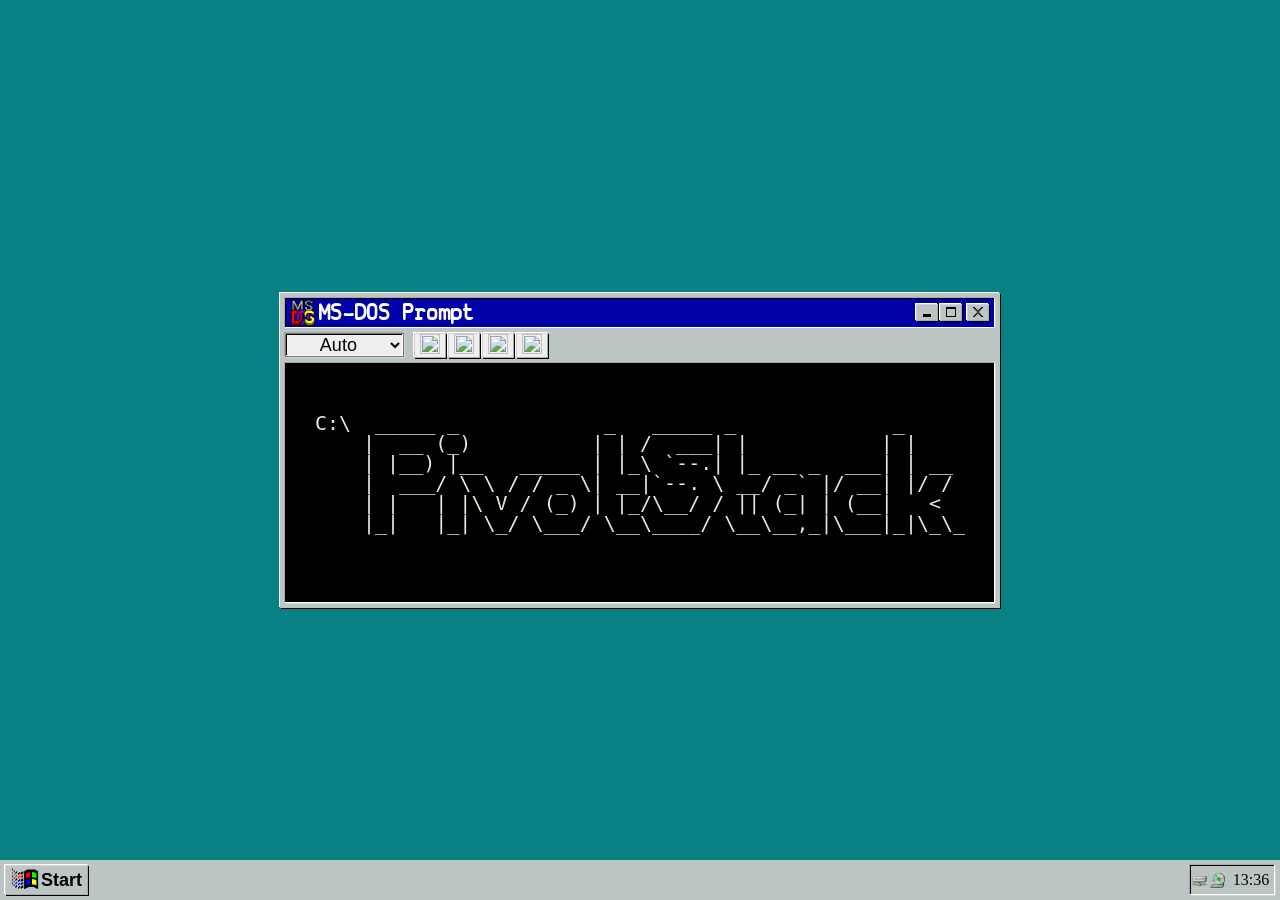
==== commit b1b87dff: "add sys tray icons" ====
--- a/index.html
+++ b/index.html
@@ -50,8 +50,8 @@
             <strong>Start</strong>
         </button>
         <div class="tray">
-            <img class="tray-icon" src="" height="15px" width="15px">
-            <img class="tray-icon" src="" height="15px" width="15px">
+            <img class="tray-icon" src="./img/w95_10.ico" height="15px" width="15px">
+            <img class="tray-icon" src="./img/w95_12.ico" height="15px" width="15px">
             <div class="clock">
                 13:36
             </div>
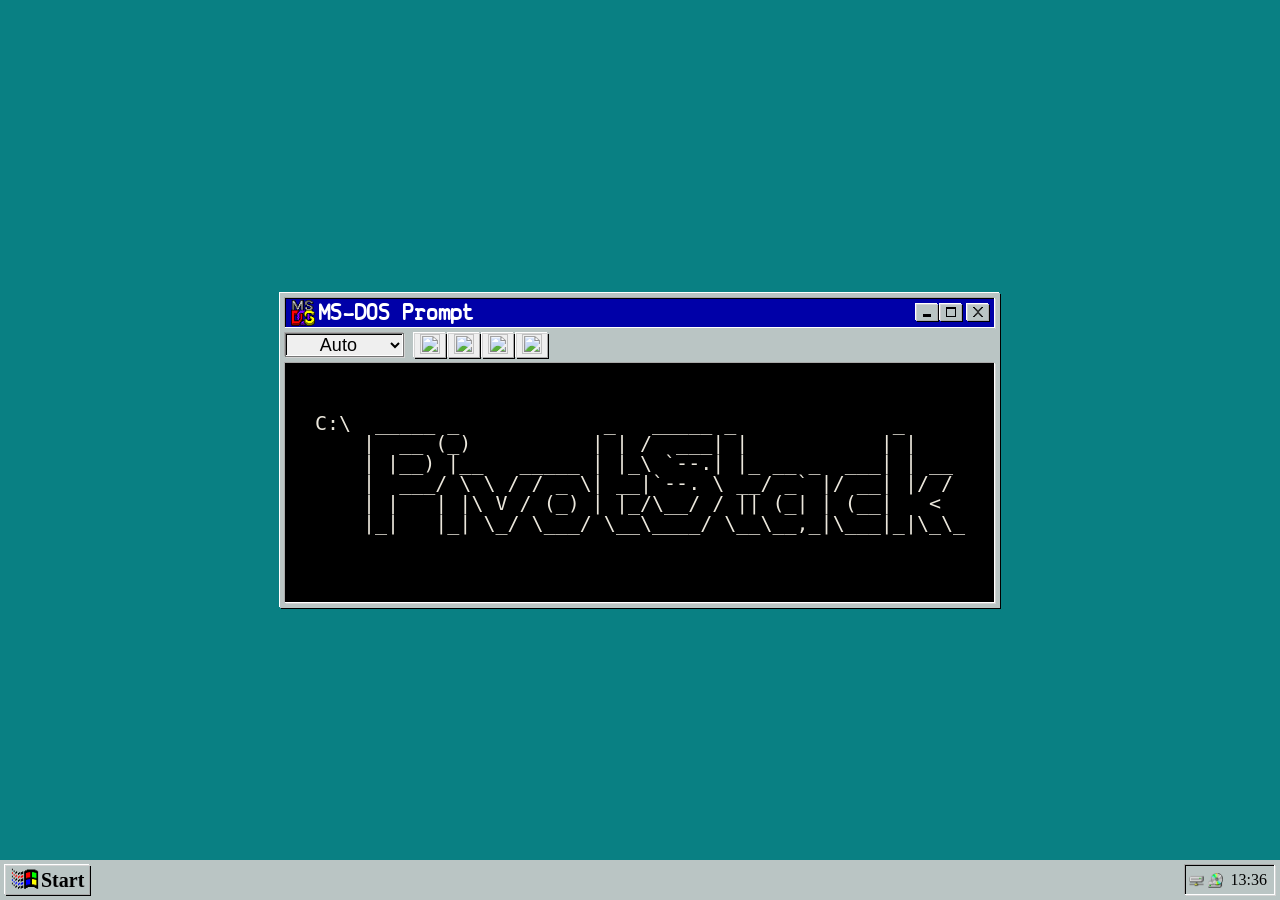
==== commit 661b6313: "add start button style" ====
--- a/index.html
+++ b/index.html
@@ -47,7 +47,7 @@
     <div class="task-bar">
         <button class="start-button">
             <img class="start-icon" src="./img/w95_40.ico" height="28px" width="28px" alt="windows 95 original icon">
-            <strong>Start</strong>
+            <span>Start</span>
         </button>
         <div class="tray">
             <img class="tray-icon" src="./img/w95_10.ico" height="15px" width="15px">
--- a/styles.css
+++ b/styles.css
@@ -82,6 +82,11 @@
     margin-right: 4px;
 }
 
+.control-button:active {
+    box-shadow: var(--sink-in);
+    transform: translate(1px, 1px);
+}
+
 .tool-bar {
     background-color: var(--border-grey);
     font-family: 'sv_basic_manualbook';
@@ -108,6 +113,11 @@
     box-shadow: var(--stand-out);
     margin-right: 2px;
     border: transparent;
+}
+
+.tool-button:active {
+    box-shadow: var(--sink-in);
+    transform: translate(1px, 1px);
 }
 
 .window-body {
@@ -138,20 +148,30 @@
     background-color: var(--border-grey);
     border: transparent;
     box-shadow: var(--stand-out);
+    margin-right: auto;
     display: flex;
-    gap: 2px;
-    font-size: 18px;
     align-items: center;
     justify-content: space-between;
-    margin-right: auto;
+    gap: 2px;
+}
+
+.start-button:active {
+    box-shadow: var(--sink-in);
+}
+
+.start-button span {
+    font-family: "MS Sans Serif";
+    font-size: 20px;
+    font-weight: 900;
 }
 
 .tray {
-    width: 85px;
+    width: 90px;
     box-shadow: var(--sink-in);
     display: flex;
     align-items: center;
-    justify-content: space-around;
+    justify-content: space-between;
+    padding: 4px;
 }
 
 .clock {
